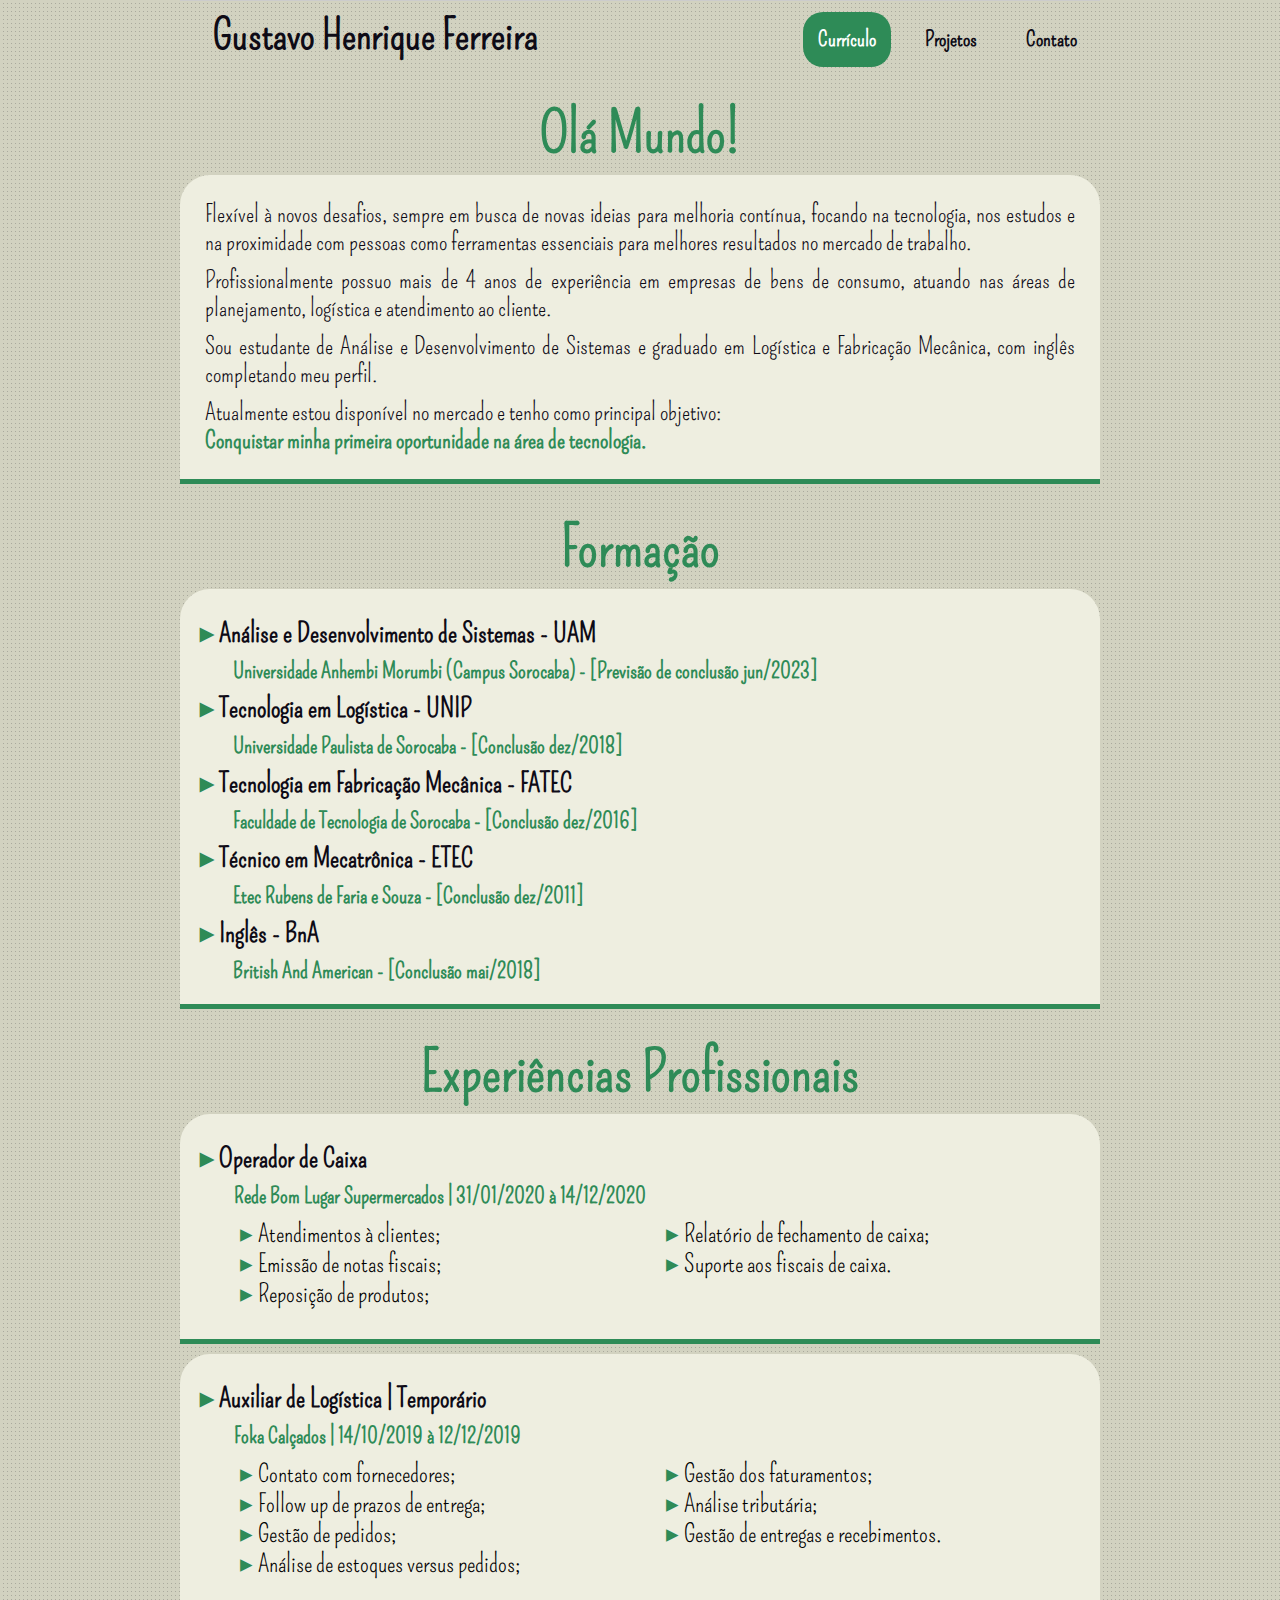
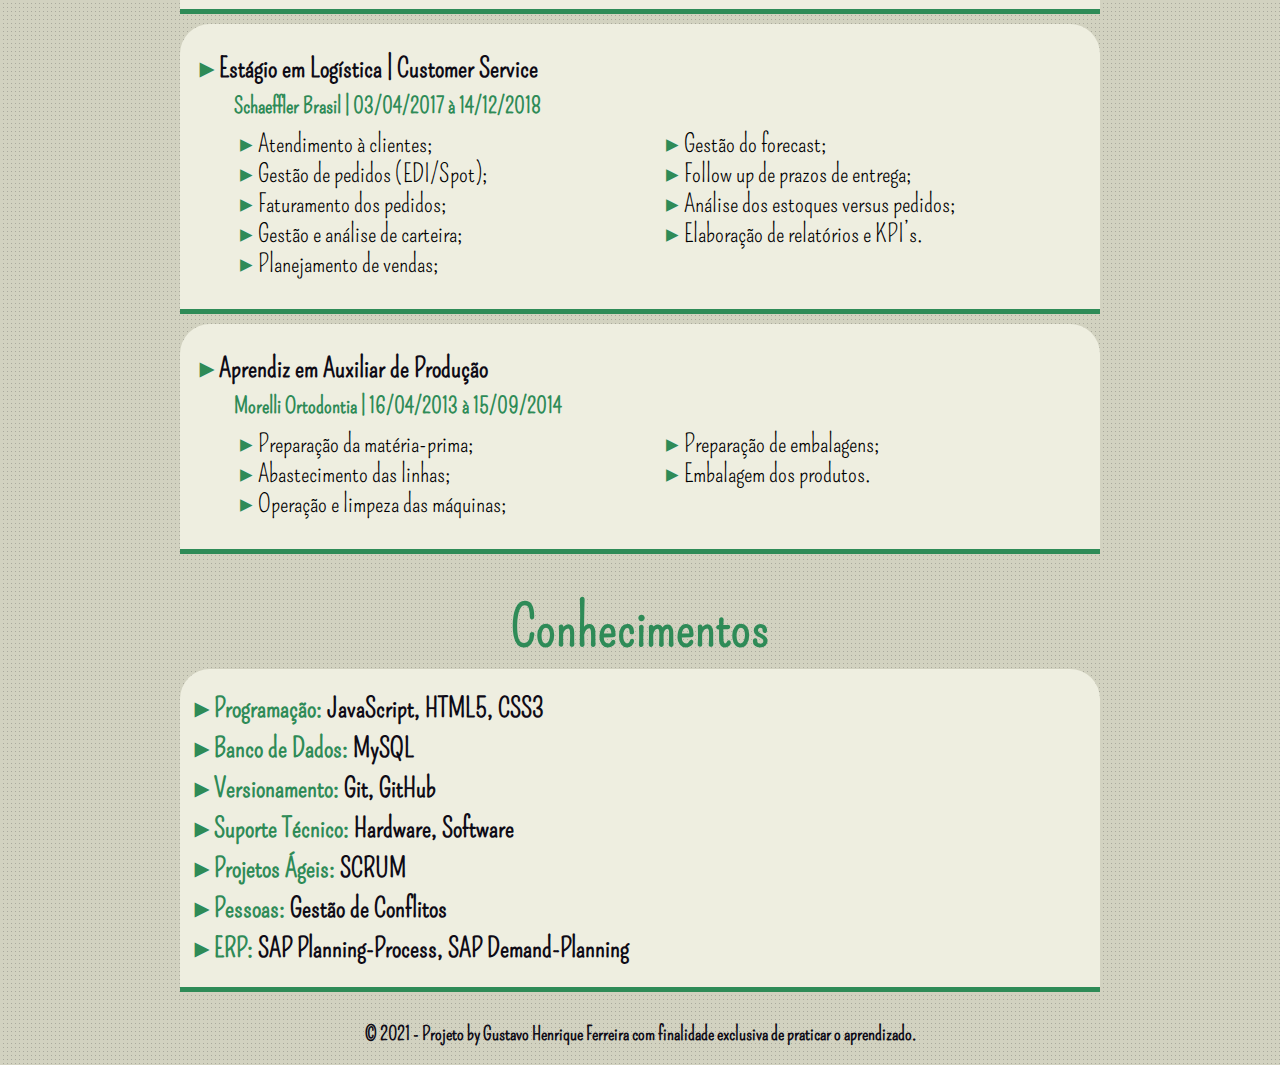
==== cv.html @ 787e7dd2 "novo projeto e atualização cv" ====
<!DOCTYPE html>
<html>
	<head>
		<meta charset="utf-8">
		<meta name="viewport" content="width=device-width">
		<title>Currículo - Gustavo Henrique Ferreira</title>
		<link rel="stylesheet" type="text/css" href="css/style.css">
	</head>
	<body id="pag-curriculo">
		<header>
			<h1 class="inicio">
			  <a href="index.html">Gustavo Henrique Ferreira</a>
			</h1>
			  <nav class="menu">
			    <ul class="lista-menu">
			      <li>
			      	<a href="cv.html" class="select1">Currículo</a>
				  </li>
			      <li>
			      	<a href="projetos.html" class="hoverselect2">Projetos</a>
				  </li>
			      <li>
			      	<a href="contato.html" class="hoverselect3">Contato</a>
				  </li>			     
			    </ul>
			  </nav>			
		</header>
		<main id="curriculo">
			<section id="inicio-cv">
				<h1>Olá Mundo!</h1>
				<div class="fundo">					
					<p>
						Flexível à novos desafios, sempre em busca de novas ideias para melhoria contínua, focando na tecnologia, nos estudos e na proximidade com pessoas como ferramentas essenciais para melhores resultados no mercado de trabalho.
					</p>
					<p>
						Profissionalmente possuo mais de 4 anos de experiência em empresas de bens de consumo, atuando nas áreas de planejamento, logística e atendimento ao cliente.
					</p>
					<p>
						Sou estudante de Análise e Desenvolvimento de Sistemas e graduado em Logística e Fabricação Mecânica, com inglês completando meu perfil.
					</p>
					<p>
						Atualmente estou disponível no mercado e tenho como principal objetivo:<br><strong><font color="#2E8B57"> Conquistar minha primeira oportunidade na área de tecnologia.</font></strong>
					</p>
				</div>
			</section>
			<section id="formacao">
				<h1>Formação</h1>				
				<div class="fundo">					
					<h3>Análise e Desenvolvimento de Sistemas - UAM</h3>							
					<span><a href="https://loja.anhembionline.com.br">Universidade Anhembi Morumbi (Campus Sorocaba)</a> - [Previsão de conclusão jun/2023]</span>
					<h3>Tecnologia em Logística - UNIP</h3>			
					<span><a href="https://unip.br">Universidade Paulista de Sorocaba</a> - [Conclusão dez/2018]</span>	
					<h3>Tecnologia em Fabricação Mecânica - FATEC</h3>
					<span><a href="http://www.fatecsorocaba.edu.br">Faculdade de Tecnologia de Sorocaba</a> - [Conclusão dez/2016]</span>
					<h3>Técnico em Mecatrônica - ETEC</h3>
					<span><a href="http://www.eterfs.com.br">Etec Rubens de Faria e Souza</a> - [Conclusão dez/2011]</span>
					<h3>Inglês - BnA</h3>
					<span><a href="https://www.britishandamerican.com.br">British And American</a> - [Conclusão mai/2018]</span>
				</div>
			</section>
			<section id="experiencias">
				<h1>Experiências Profissionais</h1>				
				<div class="fundo experiencias">								
						<h3>Operador de Caixa</h3>
						<span><a href="http://redebomlugar.com.br">Rede Bom Lugar Supermercados</a> | 31/01/2020 à 14/12/2020</span>
						<div>
							<ul>
								<li>Atendimentos à clientes;</li>
								<li>Emissão de notas fiscais;</li>
								<li>Reposição de produtos;</li>
								<li>Relatório de fechamento de caixa;</li>
								<li>Suporte aos fiscais de caixa.</li>
							</ul>
						</div>
					</div>
					<div class="fundo experiencias">						
						<h3>Auxiliar de Logística | Temporário</h3>
						<span><a href="https://www.lojafoka.com.br">Foka Calçados</a> | 14/10/2019 à 12/12/2019</span>
						<div>
							<ul>
								<li>Contato com fornecedores;</li>
								<li>Follow up de prazos de entrega;</li>
								<li>Gestão de pedidos;</li>
								<li>Análise de estoques versus pedidos;</li>
								<li>Gestão dos faturamentos;</li>
								<li>Análise tributária;</li>
								<li>Gestão de entregas e recebimentos.</li>
							</ul>
						</div>
					</div>
					<div class="fundo experiencias">						
						<h3>Estágio em Logística | Customer Service</h3>
						<span><a href="https://www.schaeffler.com.br/content.schaeffler.com.br/pt/index.jsp">Schaeffler Brasil</a> | 03/04/2017 à 14/12/2018</span>
						<div>
							<ul>
								<li>Atendimento à clientes;</li>
								<li>Gestão de pedidos (EDI/Spot);</li>
								<li>Faturamento dos pedidos;</li>
								<li>Gestão e análise de carteira;</li>
								<li>Planejamento de vendas;</li>
								<li>Gestão do forecast;</li>
								<li>Follow up de prazos de entrega;</li>
								<li>Análise dos estoques versus pedidos;</li>
								<li>Elaboração de relatórios e KPI’s.</li>
							</ul>
						</div>
					</div>
					<div class="fundo experiencias">						
						<h3>Aprendiz em Auxiliar de Produção</h3>
						<span><a href="https://www.morelli.com.br">Morelli Ortodontia</a> | 16/04/2013 à 15/09/2014</span>
						<div>
							<ul>
								<li>Preparação da matéria-prima;</li>
								<li>Abastecimento das linhas;</li>
								<li>Operação e limpeza das máquinas;</li>
								<li>Preparação de embalagens;</li>
								<li>Embalagem dos produtos.</li>							
							</ul>
						</div>
					</div>
				</div>
			</section>
			<section id="conhecimentos">
				<h1>Conhecimentos</h1>
				<div class="fundo conhecimentos">
					<h3><font color="#2E8B57">Programação:</font> JavaScript, HTML5, CSS3 </h3>
					<h3><font color="#2E8B57">Banco de Dados:</font> MySQL </h3>
					<h3><font color="#2E8B57">Versionamento:</font> Git, GitHub </h3>
					<h3><font color="#2E8B57">Suporte Técnico:</font> Hardware, Software</h3>
					<h3><font color="#2E8B57">Projetos Ágeis:</font> SCRUM</h3>
					<h3><font color="#2E8B57">Pessoas:</font> Gestão de Conflitos</h3>
					<h3><font color="#2E8B57">ERP:</font> SAP Planning-Process, SAP Demand-Planning</h3>
				</div>
			</section>
		</main>
		<footer>			
			<span>&copy; 2021 - Projeto by Gustavo Henrique Ferreira com finalidade exclusiva de praticar o aprendizado.</span>
		</footer>
	</body>
</html>
---- css/style.css ----
* {
	margin: 0;
	padding: 0;
	box-sizing: border-box;
}

@font-face {
	font-family: 'Pompiere';
	src:  url("../fonts/Pompiere-Regular.ttf");
}

body {
	background: #EEE9E9 url(../imagens/fundo.png) ;
	margin: 0 auto;
	width: 100%;
	max-width: 1090px;
	min-width: 740px;
	width: 100vw;
  height: 100vh;
	font-family: 'Pompiere', cursive;
	font-size: 16px;
	position: relative;
}

/* Cabeçalho 
-----------------------------*/
header{
	border-bottom: 1px solid #ccc;
  width: 920px;
  margin: 0 auto;
  max-height: 50px;
}

header h1 a{
	text-decoration: none;
	color: #0E0B16;
	font-size: 1.3em;
	padding: 5px 15px;
}

header h1 a:hover {
	color: #B82601;
}

header nav a{
	text-decoration: none;
	color: #0E0B16;
	font-size: 1.3em;
	font-weight: bold;
	padding: 15px;
}

.inicio {
	float: left;
	height: 50px;
	line-height: 50px;
	margin-left: 8px;
	padding: 10px;
}

.menu{
	float: right;
}

.lista-menu{
	height: 50px;
	line-height: 50px;
	padding-top: 15px;
}

.lista-menu li{
	display: inline;
	margin: 8px;
}

.select1 {
	color: #FFF;
	background-color: #2E8B57;
	border-radius: 20px;
}

.select2 {
	color: #FFF;
	background-color: #813772;
	border-radius: 20px;
}

.select3 {
	color: #FFF;
	background-color: #B82601;
	border-radius: 20px;
}

.hoverselect1:hover {
	color: #FFF;
	background-color: #2E8B57;
	border-radius: 20px;
	opacity: 0.6;
	transition: 400ms;
}

.hoverselect2:hover {
	color: #FFF;
	background-color: #813772;
	border-radius: 20px;
	opacity: 0.6;
	transition: 400ms;
}

.hoverselect3:hover {
	color: #FFF;
	background-color: #B82601;
	border-radius: 20px;
	opacity: 0.6;
	transition: 400ms;
}

.fundo-index {
	border-radius: 30px;
	background-color: #EEEEE0;
	padding: 10px;
}

.fundo1 {
	background-color: #2E8B57;
}

.fundo2 {
	background-color: #813772;
}

.fundo3 {
	background-color: #B82601;
}


/* Página Principal
-----------------------------*/
main {
	width: 920px;
	margin: auto auto;
	clear: both;
}

#container-esquerda {
	float: left;
	width: 400px;
	height: 482px;
	padding-top: 55px;
	vertical-align: middle;
}

#imagem-perfil {
	border-radius: 50%;
	width:  100%;
	box-shadow: -10px 5px 20px black;
}

#imagem-perfil:hover {
	opacity: 0.8;
	transition: 400ms;
}

#container-principal {
	float: right;
	width: 520px;
	padding-top: 30px;
}

#about{
	padding-left: 15px;
	padding-top: 15px;
}

#about h1{
	font-size: 3.5em;
	color: #B82601;
	text-align: center;
	padding: 10px;
}

#about p{
	font-size: 1.4em;
	font-weight: semi-bold;
	color: #0E0B16;
	margin: 5px 10px;
	text-align: justify;
}

#menu-inferior{
	max-height: 100px;
	margin-top: 10px;
}

#menu-inferior a:hover{
	opacity: 0.6;
	transition: 400ms;
}

#menu-inferior .circulo{
	display: inline-block;
	margin-left: 55px;
}

#menu-inferior .circulo a {
	width: 100px;
  height: 100px;
  line-height: 100px;
  border-radius: 50%;
  display: table-cell;
  text-align: center;
	text-decoration: none;
	color: #FFF;
	font-size: 1.3em;
	font-weight: bold;
}

/* Página Currículo
-----------------------------*/
#curriculo h1 {
	text-align: center;
	padding-top: 30px;
	margin-bottom: 8px;
	font-size: 3.5em;
	color: #2E8B57;
	font-weight: bold;
}

.fundo {
	border-bottom: 5px solid #2E8B57;
	background-color: #EEEEE0;
	border-radius: 30px 30px 0 0px;;
}

#formacao a:hover, #experiencias a:hover, #conhecimentos a:hover{
	color: #B82601;
}
 
#inicio-cv div, #formacao div {
	padding: 20px;
}

#inicio-cv h1 {
	padding-top: 50px;
}

#inicio-cv p {	
	text-align: justify;
	padding: 5px;
	font-size: 1.5em;
	color: #0E0B16;
}

#formacao h3, #experiencias h3, #conhecimentos h3{
	font-size: 1.7em;
	color: #0E0B16;
	margin-bottom: 8px;
	margin-top: 8px;
}

#formacao a{
	text-decoration: none;
	font-size: 1em;
	color: #2E8B57;
}

#formacao span {
	font-size: 1.4em;
	font-weight: bold;
	color: #2E8B57;
	margin-left: 33px;
}

#experiencias .experiencias{
	padding: 20px;
	margin-bottom: 10px;
}

#experiencias a {
	text-decoration: none;
	color: #2E8B57;
}

#experiencias span{
	margin-left: 34px;
	font-size: 1.4em;
	font-weight: bold;
	color: #2E8B57;
}

#experiencias ul {
	margin-left: 30px;
	font-size: 1.3em;
	list-style: none;
	columns: 2;
	padding: 10px;
}

#experiencias li {
	padding-left: 1em;
	text-indent: -1em;
	font-size: 1.2em;
}

#experiencias li:before, #experiencias h3:before, #conhecimentos h3:before, #formacao h3:before{
  content: "▸";
  padding-right: 5px;
  color: #2E8B57;
}

#conhecimentos{
	color: #0E0B16;
}

#conhecimentos .conhecimentos {
	padding: 15px;
	margin-bottom: 10px;
}

#conhecimentos a{
	text-decoration: none;
	color: #2E8B57;
	font-weight: bold;
}

#conhecimentos span{
	margin-left: 35px;
	font-size: 1.4em;
	font-weight: bold;
	height: 2em;
	color: #2E8B57;
}

#conhecimentos p {
	font-size: 1.3em;
	vertical-align: middle;
	display: inline-block;
}

/* Página Projetos
----------------------------------------*/

#projetos h1{
	font-size: 3.5em;
	color: #813772;
	padding: 8px;
	text-align: center;
}

.fundo-projetos{
	border-radius: 30px;
	background-color: #EEEEE0;
	padding: 20px;
}

#inicio-projetos{
	padding: 20px;
}

#inicio-projetos p{
	font-size: 1.5em;
	padding: 3px;
	color: #0E0B16;
	text-align: justify;
}

#inicio-projetos p a{
	text-decoration: none;
	color: #813772;
}

#inicio-projetos p a:hover{
	color: #B82601;
}

.projetos {
	margin: 20px auto;
	padding: 10px;
	display: table;
	width: 100%;
}

.text-esquerda {
	float: left;
	width: 460px;
	margin: 10px;
	display: table-cell;
	vertical-align: middle;
}

.text-direita {
	float: right;
	width: 460px;
	margin: 10px;
	display: table-cell;
	vertical-align: middle;
}

.text-esquerda h3, .text-direita h3{
	font-size: 2em;
	color: #813772;
	padding: 10px;	
}

.text-esquerda p, .text-direita p{
	font-size: 1.5em;
	padding: 20px;
}

.text-esquerda h3, .text-direita h3, .text-esquerda p, .text-direita p{
	background-color: #EEEEE0;
	border-radius: 30px;
	margin: 10px;
	text-align: center;
}

.img-direita{
	float: right;
	width: 400px;
	margin: 10px;
	display: table-cell;
	vertical-align: middle;
}

.img-esquerda{
	float: left;
	width: 400px;
	margin: 10px;
	display: table-cell;
	vertical-align: middle;
}

.img-direita img{
	width: 400px;
	border: 10px #813772;
	border-style:  solid solid outset inset;
}

.img-esquerda img{
	width: 400px;
	border: 10px #813772;
	border-style:  solid outset outset solid;
}

.img-direita a img:hover, .img-esquerda a img:hover{
	transform: scale(1.08);
}

.projetos p a{
	text-decoration: none;
	color: #0E0B16;
}

.projetos p a:hover{
	color: #B82601;
}

/* Página Contato
-----------------------------*/

#contato {
	margin-top: 60px;
	width: 710px;
}	

.container-esquerda {
	float: left;
	width: 350px;
	margin: 0px auto;
	padding: 15px;

}

.formulario {
	padding: 18px;
	border-radius: 20px;
	box-shadow: 15px 10px #B82601;
	display: table-cell;
	vertical-align: middle;
	background-color: #EEEEE0;
}

.formulario span {
	font-size: 1.5em;
	color: #B82601;
	font-weight: bold;
	display: inline-block;
	padding: 10px;
}

.formulario .texto{
	width: 300px;
	height: 30px;
	border: 0;
	border-radius: 10px;
	background-color: #B82601;
	color: #FFF;
	padding: 10px;
}

.formulario #msg { 
	width: 300px; 
	height: 150px; 
	resize: none;
	border: 0;
	border-radius: 10px;
	background-color: #B82601;
	color: #FFF;
	padding: 10px;
}

::-webkit-input-placeholder {
   color: #FFF;
   text-align: center;
}

:-moz-placeholder { /* Firefox 18- */
   color: #FFF;
   text-align: center;
}

::-moz-placeholder {  /* Firefox 19+ */
  color: #FFF;
  text-align: center;
}

:-ms-input-placeholder {  
  color: #FFF;
  text-align: center;  
}

#botao {
	width: 130px;
	margin-top: 8px;
	margin-left: 85px;
	border: 0;
	background-color: #B82601;
	color: #FFF;
	font-size: 1em;
	cursor: pointer;
	padding: 5px;
}

#botao:hover {
	transform: scale(1.1);
}

.container-direita {
	width: 360px;
	padding: 20px 30px 30px 60px;
	float: right;
}

.container-direita h1{
	font-size: 3.5em;
	color: #B82601;
}

.container-direita h3{
	margin-top: 20px;
	font-size: 2em;
	color: #B82601;
}

.container-direita span{
	font-size: 2em;
}

.container-direita p a{
	color: #0E0B16;
	text-decoration: none;
	font-size: 1.4em;
}

.container-direita p a:hover {
	color: #B82601;
}

.container-direita p a img{
	padding: 10px;
}

.container-direita p a img:hover{
	transform: scale(1.3);
}

#mapa{
	clear: both;
}

#mapa h1{
	font-size: 2em;
	color: #B82601;
	text-align: center;
	padding: 50px 20px 20px 20px;
}

#mapa div{
	width: 600px;;
	margin: 0 auto;
}

/* Rodapé
-----------------------------*/

footer {
	bottom: 0;
	width: 100%;
	clear: both;
	margin: 5px auto;
	padding: 20px;
	text-align: center;
	font-size: 1.2em;
	font-weight: bold;
	color: #0E0B16;
}

.rodape-absoluto {
	position: absolute;
}

@media screen and (max-width: 480px){
	header h1, header nav, #container-esquerda, #container-principal, #contato, #mapa, footer{
		padding-left: 10%;
		padding-right: 10%;
		width: 100%;
		text-align: center;
	}

	#container-principal{
		margin-top: 300px;
	}

	#menu-inferior {
		margin-left: -40px;
		margin-top: 30px;
	}

	#curriculo {
		padding-left: 20px;
		padding-right: 20px;
	}

	.container-direita{
		position: absolute;
		padding-top: 20px;
		margin-left: 200px;
	}

	.container-esquerda{
	position: relative;
	margin-top:430px;	
	margin-left: 200px;
}

#botao {
	margin-left: 0;
}

#mapa h1{
	margin-left: 200px;
}

#mapa div{
	margin-left: 30px;
}

	footer {
		margin-left: 100px;
	}

	.rodape-absoluto {
		position: relative;
		padding: 20px;
	}
}
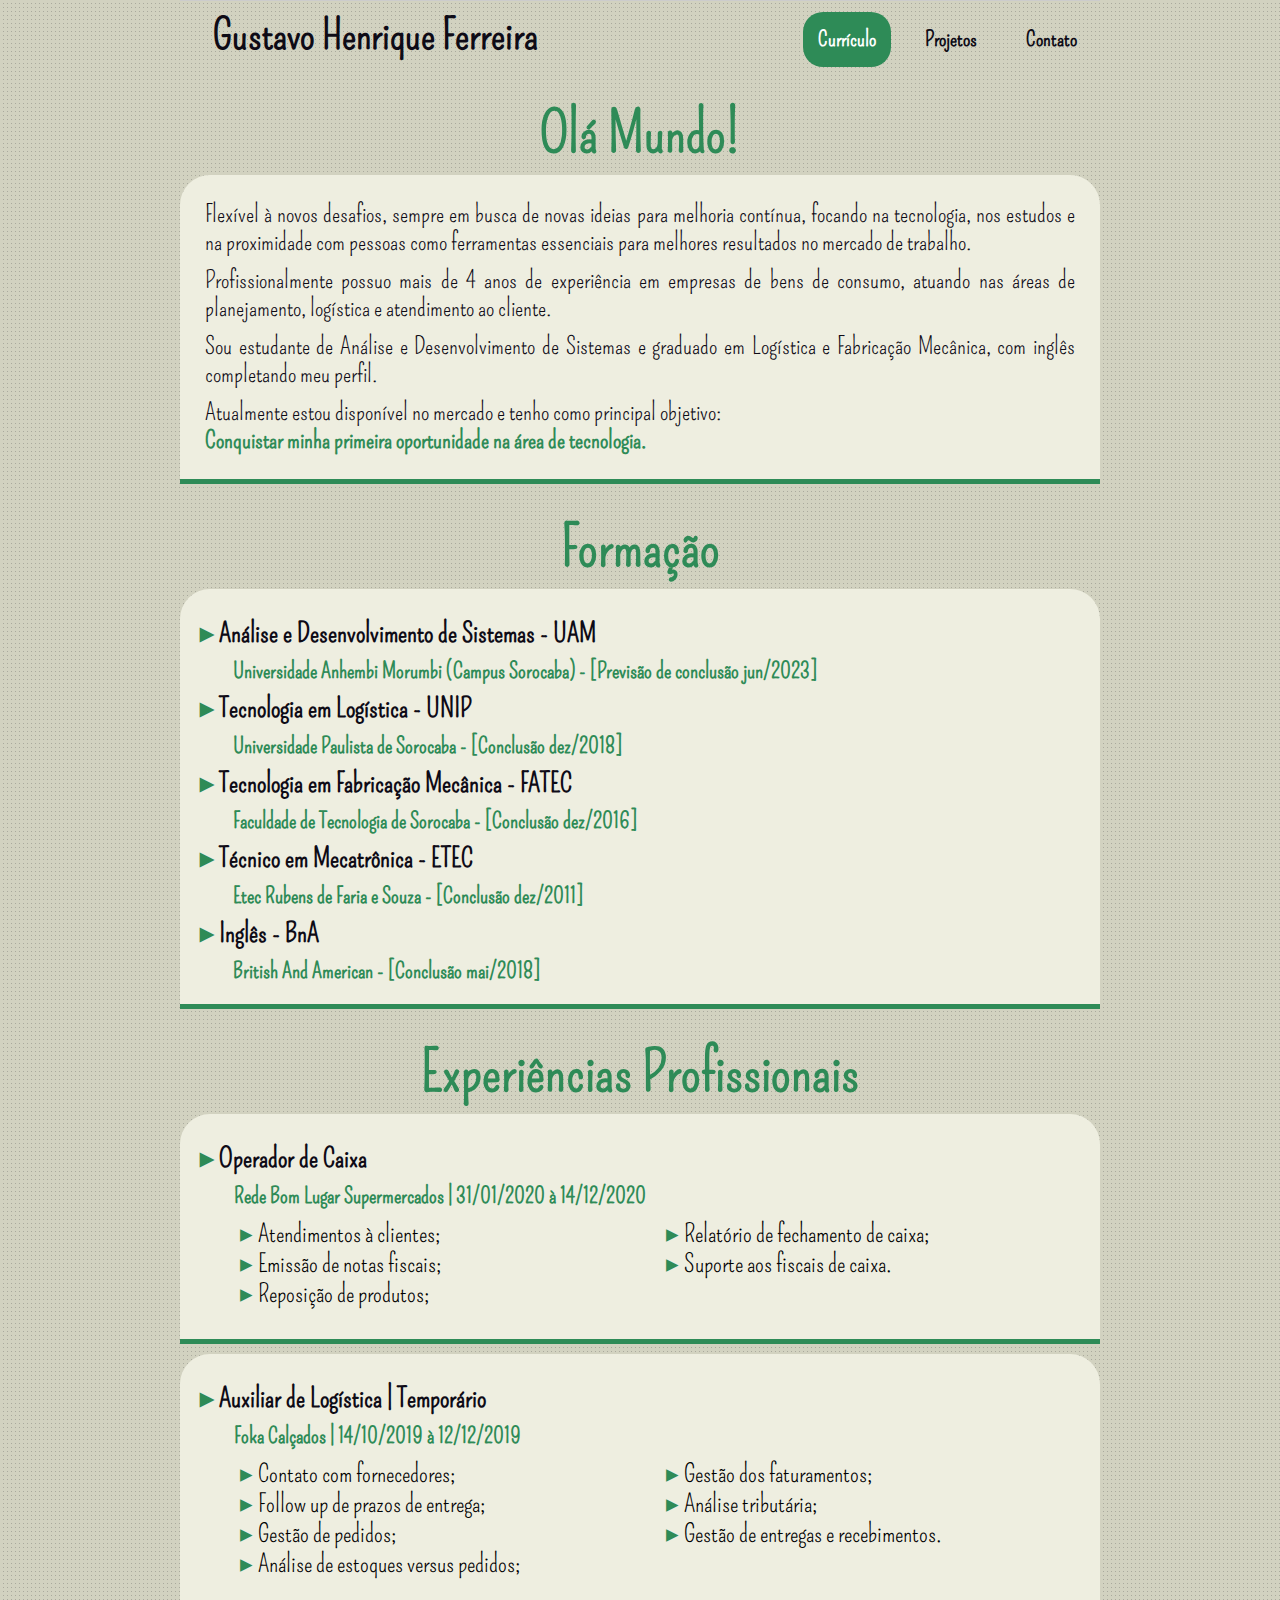
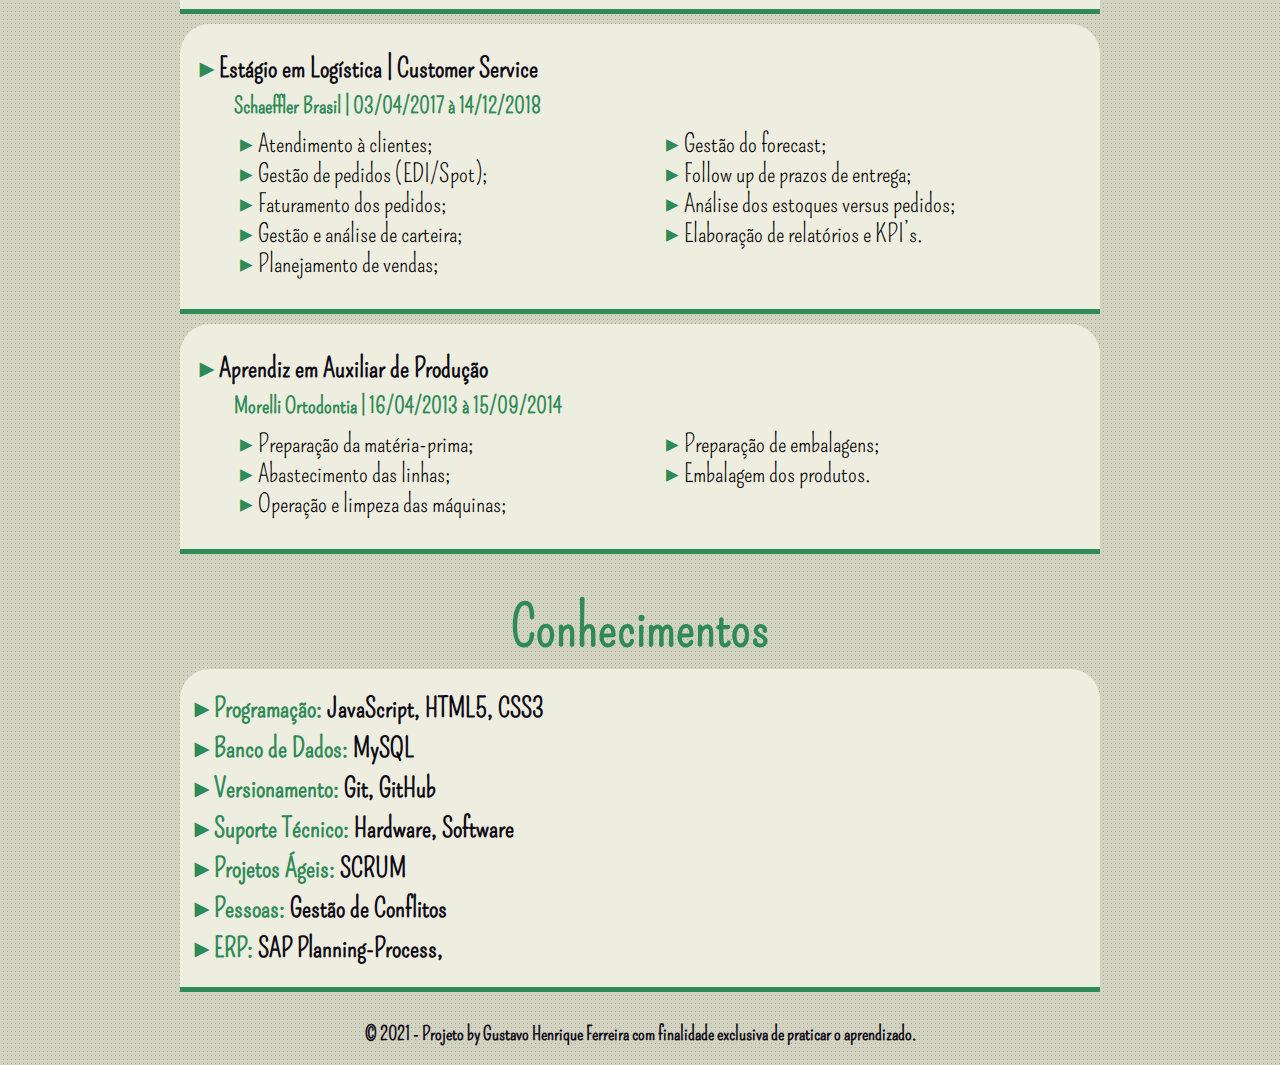
==== commit e1f17b67: "Update cv.html" ====
--- a/cv.html
+++ b/cv.html
@@ -129,7 +129,7 @@
 					<h3><font color="#2E8B57">Suporte Técnico:</font> Hardware, Software</h3>
 					<h3><font color="#2E8B57">Projetos Ágeis:</font> SCRUM</h3>
 					<h3><font color="#2E8B57">Pessoas:</font> Gestão de Conflitos</h3>
-					<h3><font color="#2E8B57">ERP:</font> SAP Planning-Process, SAP Demand-Planning</h3>
+					<h3><font color="#2E8B57">ERP:</font> SAP Planning-Process, </h3>
 				</div>
 			</section>
 		</main>
@@ -137,4 +137,4 @@
 			<span>&copy; 2021 - Projeto by Gustavo Henrique Ferreira com finalidade exclusiva de praticar o aprendizado.</span>
 		</footer>
 	</body>
-</html>+</html>
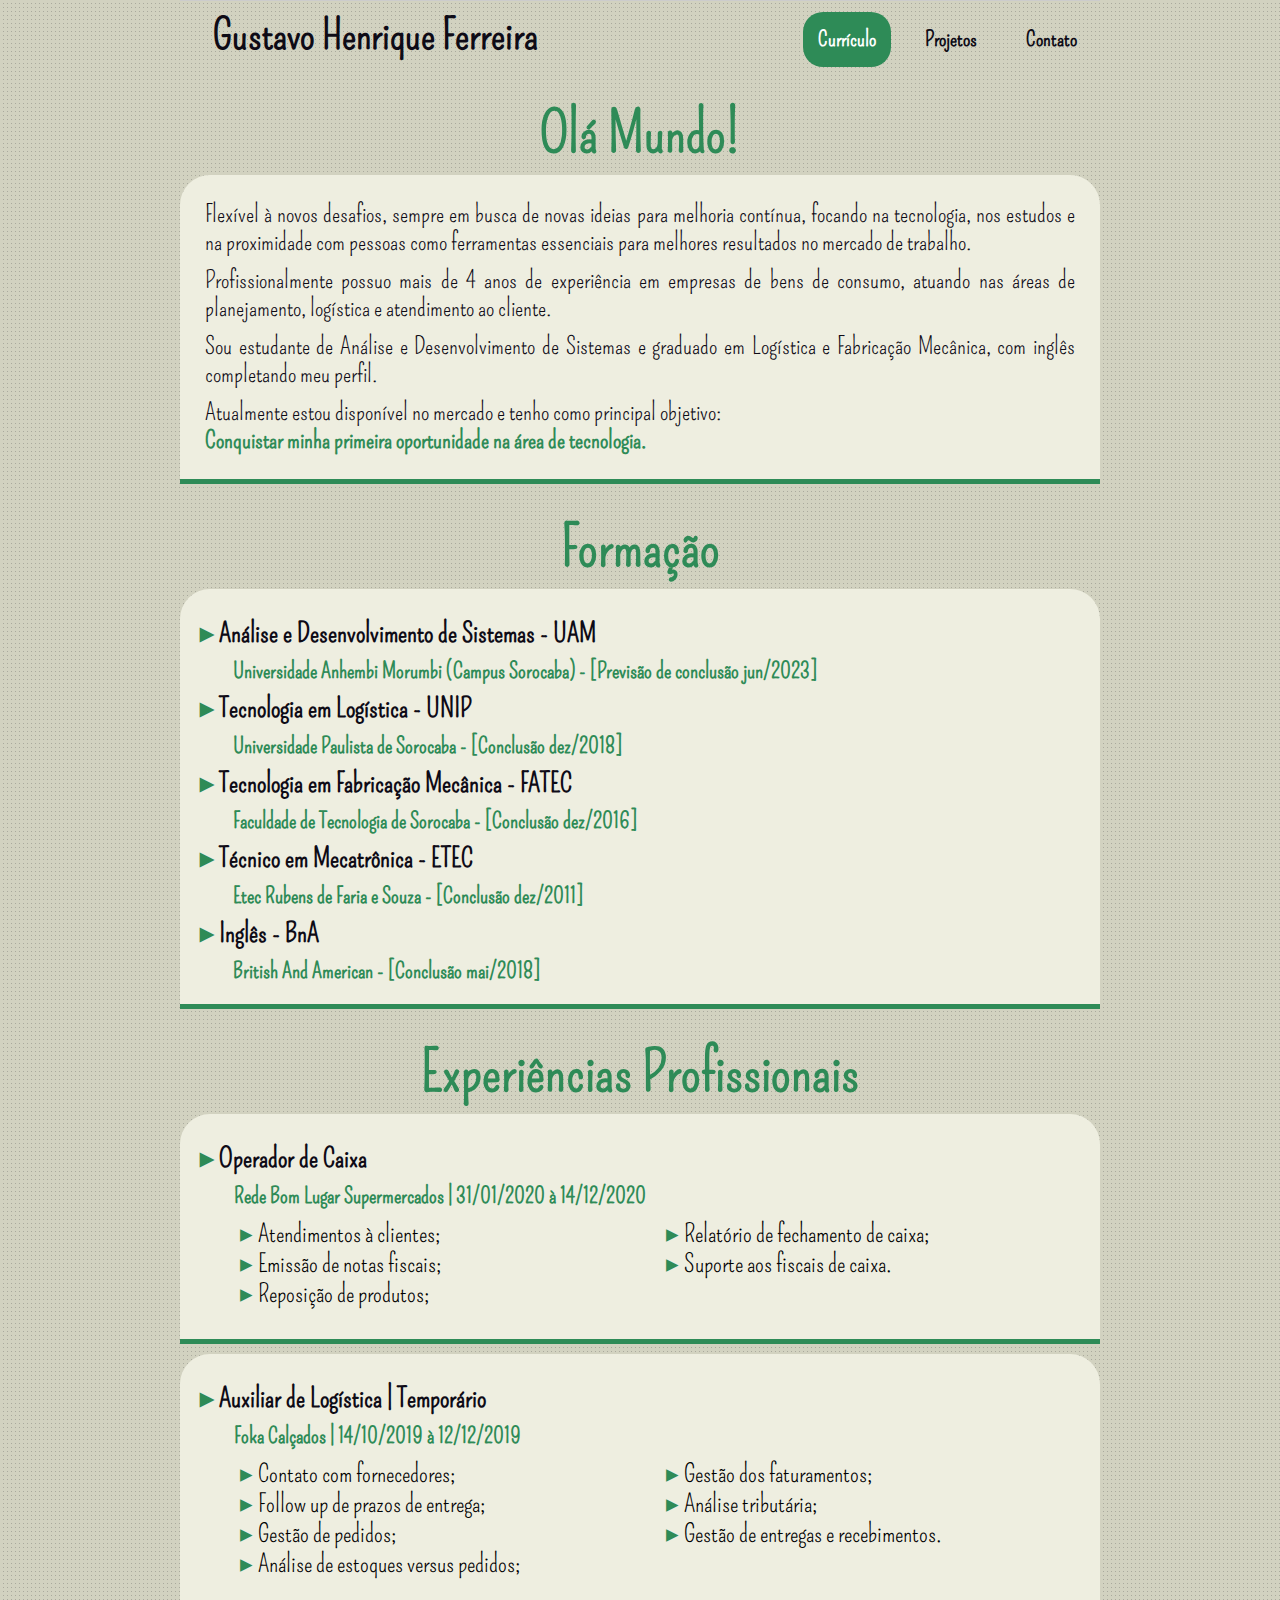
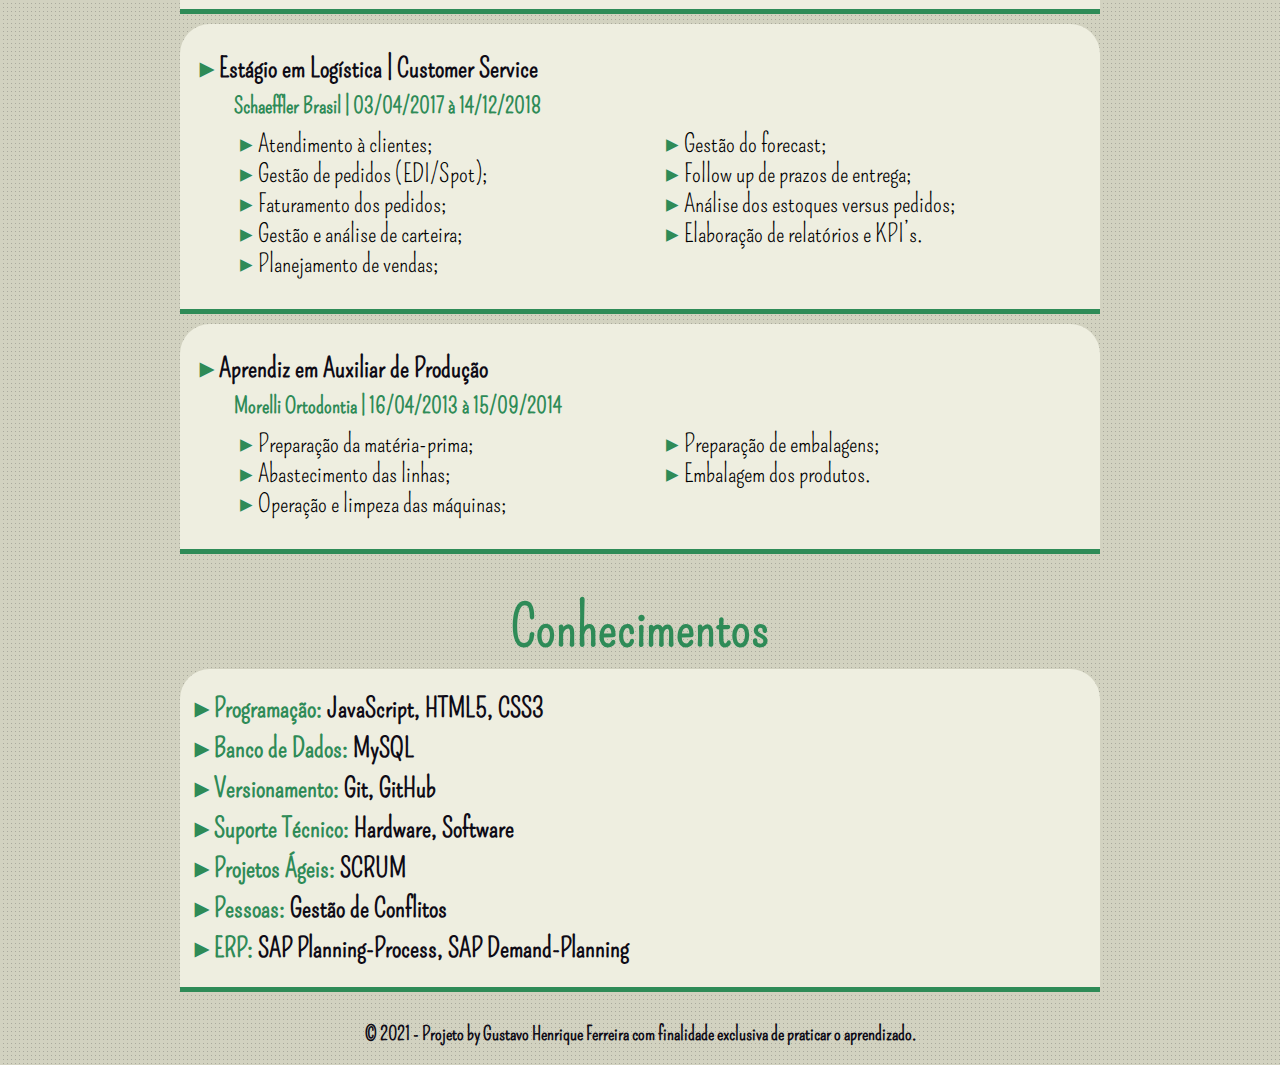
==== commit 86267854: "Update cv.html" ====
--- a/cv.html
+++ b/cv.html
@@ -129,7 +129,7 @@
 					<h3><font color="#2E8B57">Suporte Técnico:</font> Hardware, Software</h3>
 					<h3><font color="#2E8B57">Projetos Ágeis:</font> SCRUM</h3>
 					<h3><font color="#2E8B57">Pessoas:</font> Gestão de Conflitos</h3>
-					<h3><font color="#2E8B57">ERP:</font> SAP Planning-Process, </h3>
+					<h3><font color="#2E8B57">ERP:</font> SAP Planning-Process, SAP Demand-Planning</h3>
 				</div>
 			</section>
 		</main>
